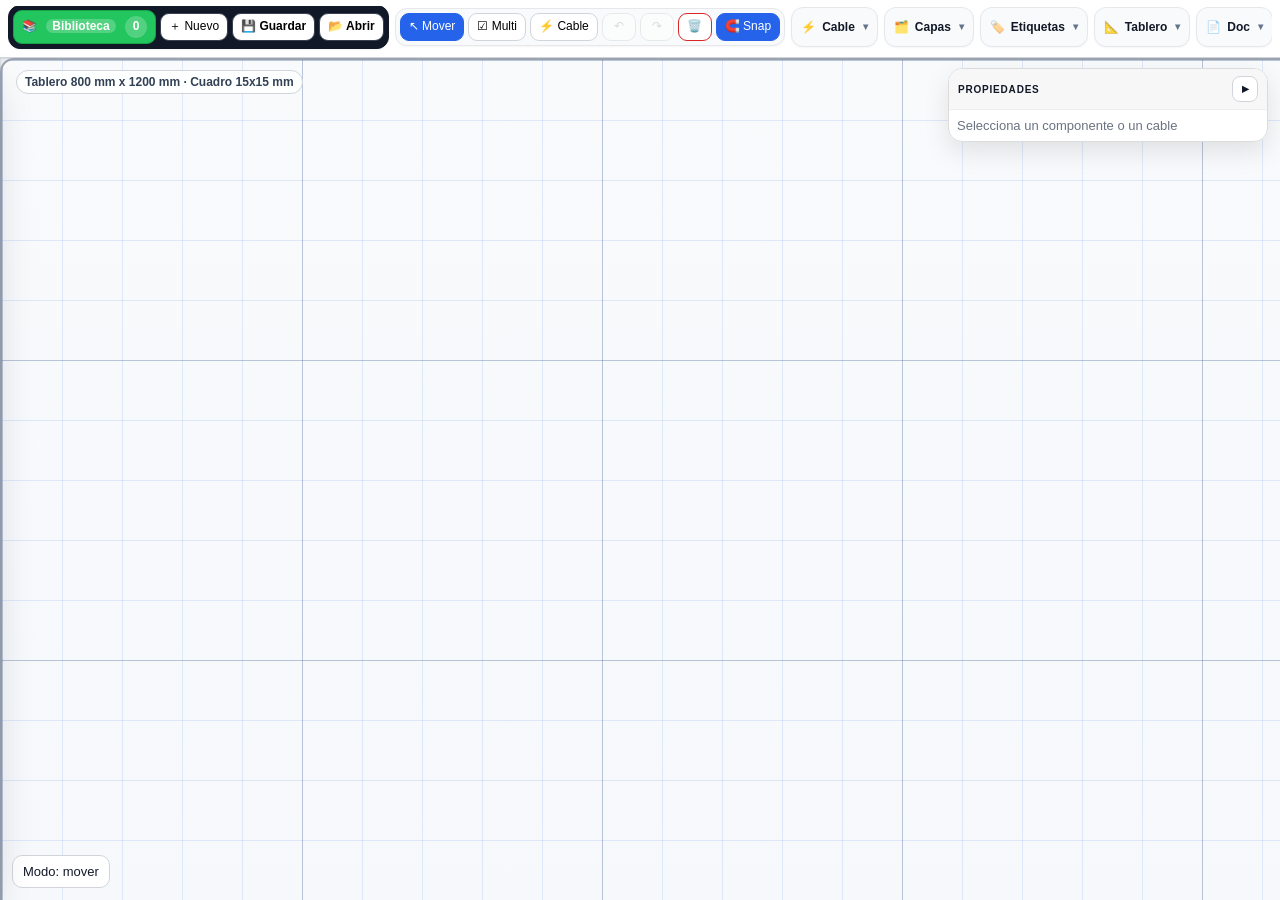
==== index.html @ 5079bce2 "Add files via upload" ====
<!DOCTYPE html>
<html lang="es">
<head>
<meta charset="UTF-8">
<meta name="viewport" content="width=device-width, initial-scale=1.0, viewport-fit=cover">
<title>Pasir Editor</title>
<link rel="manifest" href="manifest.json">
<meta name="theme-color" content="#2563eb">
<meta name="mobile-web-app-capable" content="yes">
<meta name="apple-mobile-web-app-capable" content="yes">
<meta name="apple-mobile-web-app-status-bar-style" content="black-translucent">
<meta name="application-name" content="Pasir Editor">
<meta name="apple-mobile-web-app-title" content="Pasir Editor">
<link rel="stylesheet" href="style.css">
</head>
<body>
<div class="app">
  <header class="topbar compact-topbar">
    <div class="topbar-scroll compact-ribbon">
      <div class="topbar-group main-group compact-group">
        <button id="libraryBtn" type="button" title="Biblioteca EVC">📚 <span class="btn-text">Biblioteca</span> <span id="libraryCount">0</span></button>
        <button id="newProjectBtn" type="button" title="Nuevo proyecto">＋ <span class="btn-text">Nuevo</span></button>
        <button id="saveProjectBtn" title="Guardar proyecto .pasir">💾 <span class="btn-text">Guardar</span></button>
        <button id="openProjectBtn" title="Abrir proyecto">📂 <span class="btn-text">Abrir</span></button>
        <input id="projectInput" type="file" accept=".pasir,.evd,.json" hidden>
      </div>

      <div class="topbar-group compact-group quick-tools">
        <button id="selectMode" class="active" title="Mover / seleccionar / pan en área vacía">↖ <span class="btn-text">Mover</span></button>
        <button id="multiSelectBtn" type="button" title="Selección múltiple: toca varios elementos o cables">☑ <span class="btn-text">Multi</span></button>
        <button id="wireMode" title="Conectar cable">⚡ <span class="btn-text">Cable</span></button>
        <button id="undoBtn" type="button" title="Atrás / deshacer">↶</button>
        <button id="redoBtn" type="button" title="Adelante / rehacer">↷</button>
        <button id="deleteBtn" title="Eliminar selección">🗑️</button>
        <button id="snapToggleBtn" type="button" class="active" title="Activar/desactivar Snap">🧲 <span class="btn-text">Snap</span></button>
      </div>

      <details class="topbar-menu">
        <summary title="Herramientas de cable">⚡ <span>Cable</span></summary>
        <div class="menu-panel wire-tools">
          <label>Calibre
            <select id="wireGaugeSelect">
              <option value="0.5mm2">0.5 mm2</option>
              <option value="1mm2" selected>1 mm2</option>
              <option value="1.5mm2">1.5 mm2</option>
              <option value="2.5mm2">2.5 mm2</option>
              <option value="4mm2">4 mm2</option>
              <option value="awg18">#18 AWG</option>
              <option value="awg16">#16 AWG</option>
              <option value="awg14">#14 AWG</option>
              <option value="awg12">#12 AWG</option>
            </select>
          </label>
          <label class="legacy-thickness"><input type="radio" name="wireThickness" value="thin" checked> Delgado</label>
          <label class="legacy-thickness"><input type="radio" name="wireThickness" value="thick"> Grueso</label>
          <label>Color cable
            <select id="wireColorSelect">
              <option value="#ffffff">Blanco</option>
              <option value="#2563eb" selected>Azul</option>
              <option value="#111827">Negro</option>
              <option value="#ef4444">Rojo</option>
              <option value="#8b5a2b">Marrón</option>
              <option value="#38bdf8">Celeste</option>
              <option value="#6b7280">Plomo</option>
              <option value="green-yellow">Verde/Amarillo tierra</option>
              <option value="custom">Personalizado</option>
            </select>
          </label>
          <label class="custom-color">Color libre <input id="wireColorPicker" type="color" value="#2563eb"></label>
          <label>Terminal
            <select id="wireTerminalSelect">
              <option value="dot">Punto / borne</option>
              <option value="ring">Ojal</option>
              <option value="ferrule" selected>Puntera / férula visible</option>
              <option value="fork">Horquilla</option>
              <option value="none">Sin terminal</option>
            </select>
          </label>
          <label>Color terminal
            <select id="terminalColorSelect">
              <option value="#8b5a2b">Marrón</option>
              <option value="#6b7280">Plomo</option>
              <option value="#111827">Negro</option>
              <option value="#2563eb" selected>Azul</option>
              <option value="#ef4444">Rojo</option>
              <option value="#facc15">Amarillo</option>
              <option value="#f97316">Naranja</option>
            </select>
          </label>
          <div class="menu-row">
            <button id="wireFreeBtn" type="button" class="active">Libre</button>
            <button id="wireOrthoBtn" type="button">90°</button>
          </div>
          <div class="menu-row">
            <button id="applyWireStyleBtn">Aplicar</button>
            <button id="addNodeBtn" type="button">+ Nodo</button>
            <button id="delNodeBtn" type="button">- Nodo</button>
            <button id="clearWires">Borrar todos</button>
          </div>
        </div>
      </details>

      <details class="topbar-menu">
        <summary title="Capas y orden visual">🗂️ <span>Capas</span></summary>
        <div class="menu-panel layer-tools">
          <button id="layerFrontTopBtn" type="button">Traer al frente</button>
          <button id="layerBackTopBtn" type="button">Enviar al fondo</button>
          <button id="layerUpTopBtn" type="button">Subir capa</button>
          <button id="layerDownTopBtn" type="button">Bajar capa</button>
        </div>
      </details>

      <details class="topbar-menu">
        <summary title="Etiquetas y rotulado">🏷️ <span>Etiquetas</span></summary>
        <div class="menu-panel label-tools">
          <button id="autoLabelWiresBtn" type="button">Numerar cables</button>
          <button id="autoEndpointLabelsBtn" type="button">Rotular extremos</button>
          <button id="autoDeviceRefsBtn" type="button">Numerar dispositivos</button>
          <button id="toggleWireLabelsBtn" type="button" class="active">Etiquetas ON/OFF</button>
        </div>
      </details>

      <details class="topbar-menu">
        <summary title="Tablero y escala técnica">📐 <span>Tablero</span></summary>
        <div class="menu-panel board-tools scale-tools wide-panel">
          <label>1 mm = <input id="pxPerMmInput" type="number" min="0.2" max="20" step="0.1" value="4"> px</label>
          <button id="applyScaleBtn" type="button">Aplicar escala</button>
          <button id="unitToggleBtn" type="button" class="active">Medidas: mm</button>
          <label>Ancho <input id="boardWidthMmInput" type="number" min="100" max="3000" step="10" value="800"> mm</label>
          <label>Alto <input id="boardHeightMmInput" type="number" min="100" max="3000" step="10" value="1200"> mm</label>
          <button id="applyBoardBtn" type="button">Aplicar tablero</button>
          <button id="fitBoardBtn" type="button">Ajustar a pantalla</button>
        </div>
      </details>

      <details class="topbar-menu">
        <summary title="Documentación y exportación">📄 <span>Doc</span></summary>
        <div class="menu-panel export-tools">
          <button id="exportPdfBtn" type="button">Exportar PDF</button>
          <button id="exportSvgBtn" type="button">Exportar SVG</button>
          <button id="exportBomBtn" type="button">BOM CSV</button>
        </div>
      </details>

      <div class="topbar-group compact-group view-tools">
        <button id="zoomOutBtn" type="button" title="Alejar">−</button>
        <button id="zoomResetBtn" type="button" title="Zoom 100%">100%</button>
        <button id="zoomInBtn" type="button" title="Acercar">+</button>
      </div>

      <details class="topbar-menu">
        <summary title="Simulación">▶️ <span>Sim</span></summary>
        <div class="menu-panel">
          <button id="simulateBtn" type="button">Simular</button>
          <button id="clearSimBtn" type="button">Limpiar simulación</button>
        </div>
      </details>
    </div>
  </header>

  <aside class="sidebar library-drawer" id="libraryDrawer">
    <div class="drawer-header">
      <div>
        <h1>Biblioteca EVC</h1>
        <p class="hint">Carga archivos o carpetas .evc. Toca un componente y luego toca el tablero para insertarlo.</p>
      </div>
      <button id="closeLibraryBtn" type="button" class="icon-btn">×</button>
    </div>
    <div class="library-load-actions">
      <label class="file-load-button">Cargar EVC / ZIP<input id="evcInput" type="file" accept=".evc,.zip" multiple hidden></label>
      <label class="file-load-button">Cargar carpeta<input id="evcFolderInput" type="file" accept=".evc" multiple webkitdirectory directory hidden></label>
    </div>
    <div class="hint small">Los componentes quedan guardados. Si cargas una carpeta, se ordenan según sus subcarpetas.</div>
    <div id="libraryList" class="library-list"></div>
  </aside>
  <div id="drawerBackdrop" class="drawer-backdrop"></div>

  <main class="workspace" id="workspace">
    <div id="viewport">
      <div id="boardBackground"></div>
      <div id="canvas"></div>
      <svg id="wires"></svg>
    </div>

    <aside class="inspector" id="inspector">
      <div class="inspector-header"><span class="inspector-header-title">PROPIEDADES</span><button id="inspectorToggle" class="inspector-toggle" type="button" title="Contraer / expandir panel">▸</button></div>
      <div id="inspectorContent" class="inspector-content">
        <p class="muted">Selecciona un componente o un cable</p>
      </div>
    </aside>

    <div class="status" id="status">Modo: mover</div>
  </main>
</div>
  <div id="saveProjectModal" class="modal-backdrop" hidden>
    <div class="modal-card" role="dialog" aria-modal="true" aria-labelledby="saveProjectTitle">
      <h2 id="saveProjectTitle">Guardar proyecto Pasir</h2>
      <p>Escribe el nombre del proyecto. Se guardará con extensión <strong>.pasir</strong>.</p>
      <label>Nombre del archivo
        <input id="projectNameInput" type="text" value="proyecto" autocomplete="off">
      </label>
      <div class="modal-actions">
        <button id="cancelSaveProjectBtn" type="button" class="secondary">Cancelar</button>
        <button id="confirmSaveProjectBtn" type="button">Guardar .pasir</button>
      </div>
    </div>
  </div>

<script src="jszip.min.js"></script>
<script src="app.js"></script>
</body>
</html>
---- style.css ----
* { box-sizing: border-box; }
body{
  margin:0;
  font-family:Arial, sans-serif;
  background:#eef1f4;
  overflow:hidden;
  color:#111827;
}
.app{
  display:grid;
  grid-template-columns:360px 1fr;
  height:100vh;
}
.sidebar{
  background:white;
  padding:14px;
  border-right:1px solid #d1d5db;
  overflow:auto;
}
.sidebar h1{ margin:0 0 10px; font-size:20px; }
.hint{ font-size:13px; color:#4b5563; line-height:1.5; margin:0 0 12px; }
.hint.small{ margin-top:8px; font-size:12px; }
#evcInput{ width:100%; margin-bottom:12px; }
.panel{
  border:1px solid #d1d5db;
  border-radius:12px;
  padding:10px;
  background:#fafafa;
  margin-bottom:12px;
}
.panel-title{ font-size:13px; font-weight:700; margin-bottom:8px; }
.toolbar{ display:flex; flex-wrap:wrap; gap:8px; }
.toolbar button, .color-row button{
  border:1px solid #d1d5db;
  background:white;
  border-radius:10px;
  padding:8px 12px;
  cursor:pointer;
}
.toolbar button.active{
  background:#111827;
  color:white;
  border-color:#111827;
}
.thickness-group{
  display:flex;
  gap:16px;
  font-size:14px;
  margin-bottom:10px;
}
.color-row{
  display:flex;
  align-items:center;
  gap:10px;
  flex-wrap:wrap;
}
.color-row input[type="color"]{
  vertical-align:middle;
  margin-left:8px;
  width:48px;
  height:32px;
  border:none;
  background:none;
  cursor:pointer;
}
.library-list{ display:grid; gap:10px; }
.library-item{
  border:1px solid #d1d5db;
  border-radius:12px;
  padding:10px;
  background:#fafafa;
}
.library-item img{
  width:100%;
  height:100px;
  object-fit:contain;
  display:block;
  background:white;
  border:1px solid #e5e7eb;
  border-radius:8px;
}
.library-item strong{ display:block; margin-top:8px; font-size:14px; }
.library-item small{ display:block; margin-top:3px; color:#6b7280; }
.library-item button{
  width:100%;
  margin-top:8px;
  border:1px solid #111827;
  background:#111827;
  color:white;
  border-radius:10px;
  padding:8px 12px;
  cursor:pointer;
}
.workspace{
  position:relative;
  overflow:hidden;
  background:
    linear-gradient(rgba(0,0,0,0.06) 1px, transparent 1px),
    linear-gradient(90deg, rgba(0,0,0,0.06) 1px, transparent 1px);
  background-size:24px 24px;
}
#viewport{
  position:absolute;
  inset:0;
  transform-origin:0 0;
  will-change:transform;
  contain:layout style paint;
  backface-visibility:hidden;
}
#canvas{ position:absolute; inset:0; }
#wires{ position:absolute; inset:0; overflow:visible; pointer-events:none; }
.component{ position:absolute; cursor:move; user-select:none; transform-origin:center center; will-change:left, top, width, height, transform; }
.component img{
  width:100%;
  height:100%;
  object-fit:contain;
  pointer-events:none;
  display:block;
}
.component.selected::after{
  content:'';
  position:absolute;
  inset:-4px;
  border:2px dashed #2563eb;
  border-radius:10px;
  pointer-events:none;
}
.port{ transform:translate(-50%, -50%);
  position:absolute;
  width:12px;
  height:12px;
  background:#22c55e;
  border-radius:50%;
  border:2px solid white;
  box-shadow:0 0 0 1px #15803d;
  cursor:pointer;
  opacity:0;
  pointer-events:none;
  transition:opacity 0.15s ease;
}
.port.pending{ background:#f59e0b; box-shadow:0 0 0 1px #b45309; opacity:1; }
.workspace.connect-mode .port,
.component.selected .port{ transform:translate(-50%, -50%);
  opacity:1;
  pointer-events:auto;
}
.label{ transform:translate(-50%, -50%);
  position:absolute;
  font-size:10px;
  background:rgba(255,255,255,0.96);
  padding:1px 3px;
  border-radius:4px;
  border:1px solid #d1d5db;
  opacity:0;
  pointer-events:none;
  transition:opacity 0.15s ease;
  white-space:nowrap;
}
.workspace.connect-mode .label,
.component.selected .label{ transform:translate(-50%, -50%); opacity:1; }
.status{
  position:absolute;
  left:12px;
  bottom:12px;
  background:rgba(255,255,255,0.96);
  border:1px solid #d1d5db;
  border-radius:10px;
  padding:8px 10px;
  font-size:13px;
  z-index:10;
}
.preview-segment{ stroke-dasharray:8 6; opacity:0.8; pointer-events:none; }
.wire-path.selected-wire{ filter: drop-shadow(0 0 3px rgba(37,99,235,.45));  filter: drop-shadow(0 0 3px rgba(17,24,39,0.45)); }
.wire-node{
  fill:white;
  stroke:#111827;
  stroke-width:1.5;
  cursor:move;
}
.wire-node.hidden{ display:none; }
.wire-terminal{ filter: drop-shadow(0 1px 2px rgba(15,23,42,0.18)); }
.wire-terminal-ring circle, .wire-terminal-dot circle, .wire-terminal-ferrule rect{ vector-effect: non-scaling-stroke; }


.workspace{
  cursor: default;
}
.workspace.panning{
  cursor: grabbing;
}
.wire-path{
  cursor: pointer;
}


.toolbar button:hover, .color-row button:hover, .library-item button:hover{
  transform: translateY(-1px);
  box-shadow: 0 8px 18px rgba(17,24,39,0.08);
}
.toolbar button, .color-row button, .library-item button{
  transition: transform 0.15s ease, box-shadow 0.15s ease, background 0.15s ease, color 0.15s ease;
}
.toolbar button.danger{
  border-color:#dc2626;
  color:#b91c1c;
}
.toolbar button.danger.active, .toolbar button.danger:hover{
  background:#dc2626;
  color:white;
}
.status.is-warning{
  border-color:#f59e0b;
}
.status.is-success{
  border-color:#16a34a;
}


.inspector{
  position:absolute;
  top:10px;
  right:10px;
  width:260px;
  max-height:calc(100vh - 74px);
  overflow:hidden;
  background:rgba(255,255,255,0.98);
  border:1px solid #dcdcdc;
  border-radius:14px;
  box-shadow:0 10px 26px rgba(0,0,0,0.10);
  display:flex;
  flex-direction:column;
  z-index:20;
  backdrop-filter: blur(4px);
}
.inspector.collapsed{
  width:46px;
  min-height:46px;
}
.inspector.collapsed .inspector-content{ display:none; }
.inspector.collapsed .inspector-header-title{ display:none; }
.inspector-header{
  font-weight:800;
  font-size:11px;
  letter-spacing:.08em;
  padding:8px 10px;
  border-bottom:1px solid #eee;
  background:#f7f7f7;
  color:#111827;
  display:flex;
  align-items:center;
  justify-content:space-between;
  gap:8px;
  flex:0 0 auto;
}
.inspector-toggle{
  width:26px;
  height:26px;
  border:1px solid #d1d5db;
  border-radius:8px;
  background:#fff;
  color:#111827;
  cursor:pointer;
  font-weight:800;
  line-height:1;
}
.inspector-content{
  padding:8px;
  display:flex;
  flex-direction:column;
  gap:8px;
  overflow-y:auto;
  min-height:0;
}
.inspector-group{
  display:flex;
  flex-direction:column;
  gap:6px;
}
.inspector-row{
  display:grid;
  grid-template-columns:1fr 1fr;
  gap:8px;
}
.inspector-content label{
  font-size:12px;
  color:#374151;
  font-weight:600;
}
.inspector-content input,
.inspector-content select{
  width:100%;
  padding:8px 10px;
  font-size:12px;
  border-radius:8px;
  border:1px solid #d1d5db;
  background:white;
}
.inspector-content input[type="checkbox"]{
  width:auto;
  padding:0;
}
.inspector-check{
  display:flex;
  align-items:center;
  gap:8px;
  font-size:12px;
  color:#374151;
}
.inspector-content button{
  padding:9px 12px;
  border-radius:9px;
  border:1px solid #1d4ed8;
  background:#2563eb;
  color:white;
  cursor:pointer;
  font-weight:700;
}
.inspector-meta{
  padding:8px 10px;
  background:#f9fafb;
  border:1px solid #e5e7eb;
  border-radius:8px;
  font-size:12px;
  color:#4b5563;
}
.muted{
  margin:0;
  color:#6b7280;
  font-size:13px;
}
.component.locked{ cursor:default; }
.component-name-tag,
.component-ref-tag{
  position:absolute;
  left:50%;
  transform:translateX(-50%);
  background:#ffffff;
  border:1px solid #111111;
  border-radius:2px;
  padding:2px 6px;
  font-size:11px;
  font-weight:800;
  line-height:1.15;
  white-space:nowrap;
  pointer-events:auto;
  cursor:move;
  user-select:none;
  color:#000000;
}
.component-name-tag{ top:-24px; }
.component-ref-tag{ bottom:-24px; font-weight:800; }
.component.hide-name .component-name-tag,
.component.hide-name .component-ref-tag{ display:none; }


.wire-node.selected{
  stroke:#fff;
  stroke-width:2px;
  filter: drop-shadow(0 0 6px rgba(59,130,246,.55));
}


#addNodeBtn, #delNodeBtn{
  margin-top:8px;
}

.wire-node.selected{
  stroke:#ffffff;
  stroke-width:2px;
  filter: drop-shadow(0 0 6px rgba(37,99,235,.65));
}
.inspector-scale-row{
  display:grid;
  grid-template-columns:1fr auto 1fr;
  gap:8px;
  align-items:center;
}
.inspector-scale-row span{
  font-size:12px;
  font-weight:700;
  color:#374151;
  text-align:center;
}
.resize-handle{
  position:absolute;
  right:-6px;
  bottom:-6px;
  width:12px;
  height:12px;
  border-radius:50%;
  border:2px solid #2563eb;
  background:#fff;
  cursor:nwse-resize;
  display:none;
  z-index:6;
}
.component.selected .resize-handle{
  display:none;
}

/* Barra superior desplazable y biblioteca lateral */
.app{
  display:grid;
  grid-template-columns:1fr;
  grid-template-rows:72px 1fr;
  height:100vh;
}
.topbar{
  grid-row:1;
  background:#ffffff;
  border-bottom:1px solid #d1d5db;
  padding:10px 12px;
  overflow:hidden;
  z-index:50;
}
.topbar-scroll{
  height:100%;
  display:flex;
  align-items:center;
  gap:10px;
  overflow-x:auto;
  overflow-y:hidden;
  white-space:nowrap;
  padding-bottom:4px;
  scrollbar-width:thin;
}
.topbar-group{
  display:flex;
  align-items:center;
  gap:8px;
  flex:0 0 auto;
  padding:8px;
  border:1px solid #e5e7eb;
  border-radius:14px;
  background:#f9fafb;
}
.topbar-group.main-group{
  background:#111827;
  border-color:#111827;
}
.topbar-label{
  font-size:12px;
  font-weight:800;
  color:#4b5563;
  text-transform:uppercase;
  letter-spacing:.04em;
}
.topbar-group.main-group button{
  border-color:#374151;
}
.topbar button,
.topbar label,
.topbar select{
  flex:0 0 auto;
  font-size:13px;
}
.topbar button,
.topbar select{
  border:1px solid #d1d5db;
  background:white;
  border-radius:10px;
  padding:8px 12px;
  cursor:pointer;
  transition: transform 0.15s ease, box-shadow 0.15s ease, background 0.15s ease, color 0.15s ease;
}
.topbar button:hover{
  transform:translateY(-1px);
  box-shadow:0 8px 18px rgba(17,24,39,0.08);
}
.topbar button.active{
  background:#2563eb;
  color:white;
  border-color:#2563eb;
}
.topbar button.danger{
  border-color:#dc2626;
  color:#b91c1c;
}
.topbar button.danger.active,
.topbar button.danger:hover{
  background:#dc2626;
  color:white;
}
#libraryBtn{
  background:#22c55e;
  color:white;
  border-color:#16a34a;
  font-weight:800;
}
#libraryBtn span{
  display:inline-flex;
  align-items:center;
  justify-content:center;
  min-width:22px;
  height:22px;
  margin-left:6px;
  padding:0 6px;
  border-radius:999px;
  background:rgba(255,255,255,.22);
}
.wire-tools input[type="color"]{
  width:38px;
  height:28px;
  border:none;
  background:none;
  vertical-align:middle;
  cursor:pointer;
}
.workspace{
  grid-row:2;
  min-height:0;
}
.sidebar.library-drawer{
  position:fixed;
  top:84px;
  left:12px;
  bottom:12px;
  width:min(380px, calc(100vw - 24px));
  z-index:70;
  border:1px solid #d1d5db;
  border-radius:16px;
  box-shadow:0 20px 45px rgba(17,24,39,.22);
  transform:translateX(calc(-100% - 24px));
  transition:transform .22s ease;
  padding:14px;
}
.sidebar.library-drawer.open{
  transform:translateX(0);
}
.drawer-header{
  display:flex;
  align-items:flex-start;
  justify-content:space-between;
  gap:12px;
}
.icon-btn{
  width:34px;
  height:34px;
  border-radius:10px;
  border:1px solid #d1d5db;
  background:#fff;
  font-size:22px;
  line-height:1;
  cursor:pointer;
}
.drawer-backdrop{
  position:fixed;
  inset:72px 0 0 0;
  background:rgba(17,24,39,.12);
  opacity:0;
  pointer-events:none;
  z-index:60;
  transition:opacity .22s ease;
}
.drawer-backdrop.open{
  opacity:1;
  pointer-events:auto;
}
.library-list:empty::before{
  content:'Aún no hay archivos EVC cargados. Usa el selector de arriba para cargar tus componentes.';
  display:block;
  padding:14px;
  border:1px dashed #cbd5e1;
  border-radius:12px;
  color:#64748b;
  font-size:13px;
  line-height:1.5;
}
.library-item{
  cursor:grab;
}
.library-item:active{
  cursor:grabbing;
}
@media (max-width: 760px){
  .app{ grid-template-rows:78px 1fr; }
  .topbar{ padding:8px; }
  .topbar-group{ padding:7px; }
  .topbar button{ padding:7px 10px; }
  .inspector{ width:min(280px, calc(100vw - 20px)); }
}

.legacy-thickness{ opacity:.75; }
.topbar select{
  padding:7px 10px;
  border-radius:10px;
  background:white;
}

.alignment-guide{
  position:absolute;
  pointer-events:none;
  z-index:9999;
  background:rgba(14,165,233,.85);
  display:none;
}
.alignment-guide.vertical{ width:1px; top:-5000px; height:10000px; }
.alignment-guide.horizontal{ height:1px; left:-5000px; width:10000px; }

.scale-tools input[type="number"] {
  width: 72px;
  padding: 6px 8px;
  border: 1px solid rgba(255,255,255,.25);
  border-radius: 8px;
  background: rgba(255,255,255,.08);
  color: inherit;
}
.scale-tools label {
  display: inline-flex;
  align-items: center;
  gap: 6px;
  white-space: nowrap;
}

/* v12 - area de trabajo tecnica configurable */
.board-tools input{
  width:76px;
}
#viewport{
  width:1600px;
  height:2400px;
}
#boardBackground{
  position:absolute;
  left:0;
  top:0;
  width:100%;
  height:100%;
  box-sizing:border-box;
  border:2px solid #9ca3af;
  border-radius:14px;
  background:
    linear-gradient(rgba(37,99,235,0.12) 1px, transparent 1px),
    linear-gradient(90deg, rgba(37,99,235,0.12) 1px, transparent 1px),
    linear-gradient(rgba(15,23,42,0.18) 1px, transparent 1px),
    linear-gradient(90deg, rgba(15,23,42,0.18) 1px, transparent 1px),
    linear-gradient(#f8fafc, #eef2f7);
  background-size:60px 60px, 60px 60px, 300px 300px, 300px 300px, 100% 100%;
  box-shadow:0 14px 40px rgba(15,23,42,.18);
  pointer-events:none;
}
#boardBackground::before{
  content:attr(data-size);
  position:absolute;
  top:10px;
  left:14px;
  padding:4px 8px;
  border-radius:999px;
  background:rgba(255,255,255,.92);
  border:1px solid #d1d5db;
  color:#334155;
  font-size:12px;
  font-weight:700;
}
#canvas,
#wires{
  width:100%;
  height:100%;
}

.wire-label-main rect, .wire-label-endpoint rect{
  vector-effect: non-scaling-stroke;
}
.wire-label-main text, .wire-label-endpoint text{
  user-select:none;
  paint-order:stroke;
}
.check-row{
  display:flex;
  align-items:center;
  gap:8px;
  font-size:12px;
  color:#334155;
  margin:6px 0 10px;
}
.label-tools button.active{
  background:#111827;
  color:#fff;
}

.component-name-tag.label-locked,
.component-ref-tag.label-locked{
  cursor:not-allowed;
  border-style:dashed;
}
.component-name-tag:hover,
.component-ref-tag:hover{
  border-color:#2563eb;
  box-shadow:0 2px 8px rgba(37,99,235,.18);
}

/* Modo de visualización de texto de dispositivo */
.component.show-text-name .component-ref-tag{ display:none; }
.component.show-text-ref .component-name-tag{ display:none; }
.component.show-text-both .component-name-tag,
.component.show-text-both .component-ref-tag{ display:block; }
.component.hide-name .component-name-tag,
.component.hide-name .component-ref-tag{ display:none !important; }

/* v23 - Fase 1 UI: barra superior compacta por grupos */
.app{
  grid-template-rows:58px 1fr;
}
.topbar.compact-topbar{
  padding:7px 10px;
  overflow:visible;
  position:relative;
  z-index:100;
}
.compact-ribbon{
  gap:8px;
  overflow-x:auto;
  overflow-y:visible;
  padding:0 0 6px;
  scrollbar-width:thin;
}
.compact-group,
.topbar-menu{
  min-height:42px;
  display:flex;
  align-items:center;
  flex:0 0 auto;
  border:1px solid #e5e7eb;
  border-radius:12px;
  background:#f9fafb;
  box-shadow:0 1px 2px rgba(15,23,42,.04);
}
.compact-group{
  padding:5px;
  gap:5px;
}
.topbar-group.main-group{
  background:#111827;
  border-color:#111827;
}
.topbar.compact-topbar button,
.topbar.compact-topbar select{
  min-height:30px;
  padding:6px 9px;
  border-radius:9px;
  font-size:12px;
  line-height:1.1;
}
.topbar.compact-topbar label{
  font-size:12px;
}
.quick-tools button,
.view-tools button{
  min-width:34px;
}
.view-tools #zoomResetBtn{
  min-width:52px;
}
.topbar-menu{
  position:relative;
  padding:0;
}
.topbar-menu > summary{
  list-style:none;
  cursor:pointer;
  user-select:none;
  height:42px;
  display:flex;
  align-items:center;
  gap:6px;
  padding:0 12px;
  font-size:13px;
  font-weight:800;
  color:#111827;
  border-radius:12px;
  white-space:nowrap;
}
.topbar-menu > summary::-webkit-details-marker{
  display:none;
}
.topbar-menu > summary::after{
  content:'▾';
  font-size:10px;
  color:#64748b;
  margin-left:2px;
}
.topbar-menu[open] > summary{
  background:#eaf2ff;
  color:#1d4ed8;
}
.menu-panel{
  position:absolute;
  top:48px;
  left:0;
  min-width:240px;
  max-width:min(520px, calc(100vw - 24px));
  max-height:calc(100vh - 86px);
  overflow:auto;
  z-index:200;
  display:grid;
  grid-template-columns:1fr;
  gap:8px;
  padding:10px;
  background:#ffffff;
  border:1px solid #cbd5e1;
  border-radius:14px;
  box-shadow:0 18px 45px rgba(15,23,42,.22);
}
.menu-panel.wide-panel,
.menu-panel.wire-tools{
  grid-template-columns:repeat(2, minmax(150px, 1fr));
  min-width:430px;
}
.menu-panel label{
  display:flex;
  flex-direction:column;
  gap:4px;
  color:#374151;
  font-weight:700;
}
.menu-panel select,
.menu-panel input[type="number"]{
  width:100%;
}
.menu-panel input[type="color"]{
  width:54px;
  height:30px;
}
.menu-panel button{
  width:100%;
  justify-content:center;
}
.menu-row{
  display:grid;
  grid-template-columns:repeat(2, minmax(90px,1fr));
  gap:8px;
  grid-column:1 / -1;
}
.menu-row:has(#applyWireStyleBtn){
  grid-template-columns:repeat(4, minmax(80px,1fr));
}
#libraryBtn,
#saveProjectBtn,
#openProjectBtn{
  font-weight:800;
}
#libraryBtn .btn-text,
.main-group .btn-text{
  display:inline;
}
.drawer-backdrop{
  inset:58px 0 0 0;
}
.sidebar.library-drawer{
  top:70px;
}
.topbar-label{
  display:none;
}
@media (max-width: 920px){
  .btn-text{ display:none; }
  .menu-panel.wire-tools,
  .menu-panel.wide-panel{
    min-width:min(360px, calc(100vw - 24px));
    grid-template-columns:1fr;
  }
  .menu-row,
  .menu-row:has(#applyWireStyleBtn){
    grid-template-columns:repeat(2, minmax(90px,1fr));
  }
}
@media (max-width: 760px){
  .app{ grid-template-rows:62px 1fr; }
  .topbar.compact-topbar{ padding:6px; }
  .topbar-menu > summary{ padding:0 10px; }
}

/* v24 - menu flotante real para barra compacta */
.topbar.compact-topbar,
.compact-ribbon{
  overflow-y:visible;
}
.topbar-menu[open] .menu-panel{
  display:grid;
}
.menu-panel{
  position:fixed;
  z-index:9999;
}


/* Inspector profesional compacto */
.inspector-section{
  border:1px solid #e5e7eb;
  border-radius:10px;
  background:#fff;
  overflow:hidden;
}
.inspector-section > summary{
  list-style:none;
  cursor:pointer;
  padding:8px 10px;
  font-size:12px;
  font-weight:800;
  color:#111827;
  background:#f9fafb;
  display:flex;
  align-items:center;
  justify-content:space-between;
  user-select:none;
}
.inspector-section > summary::-webkit-details-marker{ display:none; }
.inspector-section > summary::after{
  content:'▾';
  font-size:11px;
  color:#6b7280;
}
.inspector-section:not([open]) > summary::after{ content:'▸'; }
.inspector-section-body{
  padding:8px;
  display:flex;
  flex-direction:column;
  gap:8px;
}
.inspector-footer{
  position:sticky;
  bottom:-8px;
  margin:0 -8px -8px;
  padding:8px;
  background:linear-gradient(to top, #ffffff 80%, rgba(255,255,255,0.88));
  border-top:1px solid #e5e7eb;
  display:flex;
  flex-direction:column;
  gap:6px;
  z-index:2;
}
.inspector-secondary-button{
  background:#ffffff !important;
  color:#111827 !important;
  border-color:#d1d5db !important;
}
.inspector-row button,
.inspector-footer button{
  min-height:32px;
}
.inspector .hint{ font-size:11px; }
.inspector-content input,
.inspector-content select{ padding:6px 8px; }
.inspector-content button{ padding:7px 9px; }
.inspector-group{ gap:4px; }
.inspector-row{ gap:6px; }

/* v26 - Ajuste responsive: barra y panel siempre visibles */
.app{
  grid-template-rows:auto 1fr !important;
  min-width:0;
}
.topbar.compact-topbar{
  min-height:56px;
  max-height:112px;
  overflow-y:auto !important;
  overflow-x:hidden !important;
  padding:6px 8px !important;
}
.compact-ribbon{
  height:auto !important;
  min-height:42px;
  display:flex;
  flex-wrap:wrap;
  align-content:flex-start;
  align-items:center;
  gap:6px;
  overflow-x:hidden !important;
  overflow-y:visible !important;
  padding:0 2px 4px !important;
  white-space:normal !important;
}
.compact-group,
.topbar-menu{
  min-height:38px;
}
.compact-group{
  padding:4px;
  gap:4px;
}
.topbar-menu > summary{
  height:38px;
  padding:0 9px;
  font-size:12px;
}
.topbar.compact-topbar button,
.topbar.compact-topbar select{
  min-height:28px;
  padding:5px 8px;
  font-size:12px;
}
.view-tools #zoomResetBtn{ min-width:46px; }
.workspace{
  min-width:0 !important;
  min-height:0 !important;
  overflow:hidden !important;
}
.inspector{
  right:12px !important;
  left:auto !important;
  top:10px !important;
  width:min(240px, calc(100vw - 30px)) !important;
  max-width:calc(100vw - 30px) !important;
  max-height:calc(100% - 22px) !important;
  z-index:90 !important;
}
.inspector.collapsed{
  width:42px !important;
  min-height:42px;
}
.inspector-header{
  padding:7px 9px;
  font-size:10px;
}
.inspector-content{
  padding:7px;
  gap:7px;
}
.inspector-row{
  grid-template-columns:1fr 1fr;
  gap:5px;
}
.inspector-footer{
  bottom:-7px;
  margin:0 -7px -7px;
  padding:7px;
}
.drawer-backdrop{
  inset:56px 0 0 0;
}
.sidebar.library-drawer{
  top:64px;
}
@media (max-width: 1100px){
  .btn-text{ display:none !important; }
  .topbar-menu > summary span{ display:none; }
  #libraryBtn span#libraryCount{ display:inline-flex !important; }
  .main-group button{ min-width:34px; }
}
@media (max-width: 760px){
  .topbar.compact-topbar{ max-height:124px; }
  .inspector{ width:min(220px, calc(100vw - 24px)) !important; right:8px !important; }
  .topbar-menu > summary{ padding:0 8px; }
  .topbar.compact-topbar button{ padding:5px 7px; }
}

/* v27 - Corrección del inspector: contenido sin solaparse y scroll usable */
.inspector{
  width:min(320px, calc(100vw - 28px)) !important;
  max-width:calc(100vw - 28px) !important;
  max-height:calc(100% - 20px) !important;
}
.inspector-content{
  overflow-y:auto !important;
  overflow-x:hidden !important;
  padding:8px !important;
  gap:8px !important;
  scrollbar-gutter:stable;
}
.inspector-section{
  flex:0 0 auto;
}
.inspector-section-body{
  padding:9px !important;
  gap:9px !important;
}
.inspector-row{
  grid-template-columns:minmax(0,1fr) minmax(0,1fr) !important;
  gap:8px !important;
  align-items:end;
}
.inspector-group{
  min-width:0;
  gap:5px !important;
}
.inspector-content label,
.inspector-section > summary{
  line-height:1.25;
}
.inspector-content input,
.inspector-content select,
.inspector-content button{
  box-sizing:border-box;
  max-width:100%;
}
.inspector-content input,
.inspector-content select{
  min-height:34px;
  padding:7px 9px !important;
}
.inspector-content button{
  min-height:34px;
  padding:8px 9px !important;
  white-space:normal;
  line-height:1.15;
}
.inspector-meta{
  flex:0 0 auto;
  line-height:1.25;
  overflow-wrap:anywhere;
}
.inspector-footer{
  position:sticky !important;
  bottom:0 !important;
  margin:8px 0 0 0 !important;
  padding:8px 0 0 0 !important;
  background:linear-gradient(to top, #fff 88%, rgba(255,255,255,0.90)) !important;
  border-top:1px solid #e5e7eb !important;
  z-index:5 !important;
  flex:0 0 auto;
}
.inspector-footer button{
  width:100%;
  min-height:36px;
  margin:0;
}
.inspector-footer button + button{
  margin-top:6px;
}
.inspector.collapsed{
  width:42px !important;
}
@media (max-width: 900px){
  .inspector{
    width:min(300px, calc(100vw - 20px)) !important;
    right:8px !important;
  }
}
@media (max-width: 640px){
  .inspector-row{
    grid-template-columns:1fr !important;
  }
  .inspector{
    width:min(280px, calc(100vw - 16px)) !important;
  }
}

/* Pan y soporte tactil */
.workspace{
  touch-action:none;
  cursor:grab;
  overscroll-behavior:none;
}
.workspace.panning,
.workspace.pan-mode{
  cursor:grabbing;
}
#viewport,
#canvas,
#wires{
  touch-action:none;
}

@media (max-width: 900px){
  body{ overflow:hidden; }
  .topbar.compact-topbar{ padding:6px; }
  .compact-ribbon{ gap:6px; }
  .compact-group button,
  .topbar-menu > summary{
    min-height:38px;
    padding:7px 9px;
    font-size:13px;
  }
  .btn-text{ display:none; }
  #libraryCount{ display:inline-flex; min-width:20px; justify-content:center; }
  .inspector{
    width:min(320px, 88vw);
    right:8px;
    top:calc(var(--topbar-height, 96px) + 8px);
    max-height:calc(100vh - var(--topbar-height, 96px) - 18px);
  }
  .workspace{ height:calc(100vh - var(--topbar-height, 96px)); }
}

@media (max-width: 560px){
  .topbar-scroll{ overflow-x:auto; -webkit-overflow-scrolling:touch; }
  .topbar-menu .menu-panel{
    left:0;
    right:auto;
    max-width:92vw;
  }
  .inspector{
    width:calc(100vw - 16px);
    left:8px;
    right:8px;
  }
}

/* v30 - Mobile/PC refinements: top bar horizontal, smaller mobile inspector, touch-friendly dragging */
.app{
  grid-template-rows:58px 1fr !important;
}
.topbar.compact-topbar{
  height:58px !important;
  min-height:58px !important;
  max-height:58px !important;
  overflow:hidden !important;
  padding:6px 8px !important;
}
.topbar-scroll,
.compact-ribbon{
  height:100% !important;
  min-height:0 !important;
  display:flex !important;
  flex-wrap:nowrap !important;
  align-items:center !important;
  align-content:center !important;
  gap:6px !important;
  overflow-x:auto !important;
  overflow-y:hidden !important;
  white-space:nowrap !important;
  -webkit-overflow-scrolling:touch !important;
  scrollbar-width:thin !important;
  padding:0 6px 4px 0 !important;
}
.topbar-group,
.compact-group,
.topbar-menu{
  flex:0 0 auto !important;
}
.topbar-menu .menu-panel{
  position:fixed !important;
  top:62px !important;
  left:auto !important;
  right:12px !important;
  max-width:min(420px, calc(100vw - 24px)) !important;
  max-height:calc(100vh - 78px) !important;
  overflow:auto !important;
  z-index:250 !important;
}
.workspace{
  height:calc(100vh - 58px) !important;
}
.component,
.component img,
.resize-handle,
.port,
.wire-node{
  touch-action:none !important;
}
@media (max-width: 900px){
  .app{ grid-template-rows:56px 1fr !important; }
  .topbar.compact-topbar{
    height:56px !important;
    min-height:56px !important;
    max-height:56px !important;
    padding:5px 6px !important;
  }
  .workspace{ height:calc(100vh - 56px) !important; }
  .compact-group button,
  .topbar-menu > summary{
    min-height:36px !important;
    padding:6px 8px !important;
    font-size:13px !important;
  }
  .topbar-menu .menu-panel{
    top:60px !important;
    left:8px !important;
    right:8px !important;
    max-width:calc(100vw - 16px) !important;
  }
  .inspector{
    width:min(240px, 64vw) !important;
    max-width:64vw !important;
    right:6px !important;
    top:66px !important;
    max-height:calc(100vh - 76px) !important;
    font-size:12px !important;
  }
  .inspector.collapsed{
    width:40px !important;
    max-width:40px !important;
  }
  .inspector-header{ padding:7px 8px !important; }
  .inspector-content{ padding:6px !important; gap:6px !important; }
  .inspector-section-body{ padding:7px !important; gap:7px !important; }
  .inspector-row{ grid-template-columns:1fr !important; gap:6px !important; }
  .inspector-content input,
  .inspector-content select{ min-height:30px !important; padding:5px 7px !important; }
  .inspector-content button{ min-height:32px !important; padding:6px 8px !important; }
  .inspector-footer button{ min-height:34px !important; }
  .library-drawer{ width:min(320px, 88vw) !important; }
}
@media (max-width: 560px){
  .btn-text,
  .topbar-menu > summary span{ display:none !important; }
  #libraryCount{ display:inline-flex !important; }
  .inspector{
    width:min(220px, 58vw) !important;
    max-width:58vw !important;
    left:auto !important;
    right:6px !important;
  }
  .inspector-content{ font-size:11px !important; }
}

/* v33: selección múltiple y grupos */
.component.grouped::before{
  content:'';
  position:absolute;
  inset:-7px;
  border:1px dotted rgba(37,99,235,.55);
  border-radius:8px;
  pointer-events:none;
}
#multiSelectBtn.active{
  background:#2563eb;
  color:#fff;
  border-color:#1d4ed8;
}
.wire-path.selected-wire{
  filter:drop-shadow(0 0 4px rgba(37,99,235,.7));
}
@media (max-width: 760px){
  #multiSelectBtn .btn-text{ display:inline; }
  .topbar-scroll{ overflow-x:auto !important; flex-wrap:nowrap !important; touch-action:pan-x; }
}


/* v34: PWA fullscreen, biblioteca móvil y cables múltiples visibles */
html, body{
  min-height:100%;
  overscroll-behavior:none;
}
body{
  padding-top:env(safe-area-inset-top);
  padding-left:env(safe-area-inset-left);
  padding-right:env(safe-area-inset-right);
  padding-bottom:env(safe-area-inset-bottom);
}
.library-drawer{
  position:fixed !important;
  z-index:1200 !important;
  touch-action:auto !important;
  -webkit-overflow-scrolling:touch !important;
}
.library-drawer.open{
  transform:translateX(0) !important;
  visibility:visible !important;
  pointer-events:auto !important;
}
.drawer-backdrop{
  z-index:1100 !important;
  touch-action:none !important;
}
.library-list,
.library-item,
.library-item button,
#evcInput,
#libraryBtn{
  touch-action:manipulation !important;
}
.library-item button{
  min-height:38px !important;
}
.wire-terminal{
  pointer-events:none;
}
@media (max-width: 900px){
  .library-drawer{
    top:0 !important;
    bottom:0 !important;
    left:0 !important;
    width:min(360px, 92vw) !important;
    max-width:92vw !important;
    height:100dvh !important;
    max-height:100dvh !important;
    overflow:auto !important;
    padding-bottom:calc(18px + env(safe-area-inset-bottom)) !important;
  }
  .drawer-header{
    position:sticky;
    top:0;
    z-index:2;
    background:#ffffff;
  }
  .topbar-scroll,
  .compact-ribbon{
    overflow-x:auto !important;
    overflow-y:hidden !important;
    -webkit-overflow-scrolling:touch !important;
    scroll-snap-type:x proximity;
  }
  .topbar-group,
  .topbar-menu{
    scroll-snap-align:start;
  }
}
@media all and (display-mode: fullscreen){
  .app{ height:100dvh !important; }
  .workspace{ height:calc(100dvh - 56px) !important; }
}

/* v35 - Biblioteca por toque, carpetas y ajustes visuales */
#boardBackground{ z-index:1; }
#canvas{ z-index:2; }
#wires{ z-index:8; }
.component{ z-index:1; }
#wires .wire-path,
#wires .wire-terminal,
#wires .wire-label-main,
#wires .wire-label-endpoint{
  pointer-events:none;
}
#wires .wire-hit{
  pointer-events:stroke;
}
.library-load-actions{
  display:grid;
  grid-template-columns:1fr 1fr;
  gap:8px;
  margin:10px 0;
}
.file-load-button{
  display:flex;
  align-items:center;
  justify-content:center;
  min-height:40px;
  padding:9px 10px;
  border-radius:12px;
  border:1px solid #111827;
  background:#111827;
  color:#ffffff;
  font-weight:800;
  cursor:pointer;
  text-align:center;
}
.library-category{
  border:1px solid #e5e7eb;
  border-radius:12px;
  margin-bottom:10px;
  overflow:hidden;
  background:#ffffff;
}
.library-category > summary{
  padding:9px 10px;
  font-size:13px;
  font-weight:900;
  cursor:pointer;
  background:#f8fafc;
  display:flex;
  align-items:center;
  justify-content:space-between;
}
.library-category > summary span{
  min-width:22px;
  height:22px;
  border-radius:999px;
  background:#e5e7eb;
  display:inline-flex;
  align-items:center;
  justify-content:center;
  font-size:11px;
}
.library-category-grid{
  display:grid;
  grid-template-columns:repeat(auto-fill, minmax(126px, 1fr));
  gap:10px;
  padding:10px;
}
.library-item{
  border:1px solid #e5e7eb;
  border-radius:12px;
  padding:8px;
  background:#fff;
  cursor:pointer;
  transition:transform .12s ease, box-shadow .12s ease, border-color .12s ease;
}
.library-item:hover,
.library-item.selected-for-placement{
  border-color:#2563eb;
  box-shadow:0 8px 20px rgba(37,99,235,.14);
  transform:translateY(-1px);
}
.library-item.selected-for-placement::after{
  content:'Toca el tablero';
  display:block;
  margin-top:6px;
  padding:4px 6px;
  border-radius:999px;
  background:#dbeafe;
  color:#1d4ed8;
  font-size:11px;
  font-weight:800;
  text-align:center;
}
.library-item img{
  width:100%;
  height:74px;
  object-fit:contain;
  background:#f8fafc;
  border-radius:8px;
}
@media (max-width: 900px){
  .inspector.collapsed{
    width:42px !important;
    max-width:42px !important;
    min-height:42px !important;
  }
  .inspector:not(.collapsed){
    width:min(240px, 62vw) !important;
    max-width:62vw !important;
  }
  .library-category-grid{
    grid-template-columns:repeat(2, minmax(110px, 1fr));
  }
}
@media (max-width: 420px){
  .library-load-actions{ grid-template-columns:1fr; }
  .library-category-grid{ grid-template-columns:1fr 1fr; gap:8px; }
}

/* v37 - UX cableado y móviles */
.wire-hit{ pointer-events:stroke !important; cursor:pointer; }
.wire-node{ pointer-events:auto !important; touch-action:none !important; }

/* Biblioteca móvil más angosta y estable al hacer scroll */
@media (max-width: 900px){
  .sidebar.library-drawer{
    width:min(250px, 68vw) !important;
    max-width:68vw !important;
    top:60px !important;
    height:calc(100vh - 64px) !important;
    max-height:calc(100vh - 64px) !important;
    overflow:hidden !important;
    overscroll-behavior:contain !important;
  }
  .library-list,
  #libraryList{
    overflow-y:auto !important;
    overflow-x:hidden !important;
    -webkit-overflow-scrolling:touch !important;
    overscroll-behavior:contain !important;
    touch-action:pan-y !important;
    max-height:calc(100vh - 150px) !important;
  }
  .library-item{
    min-height:58px !important;
    padding:6px !important;
    touch-action:pan-y !important;
  }
  .library-item img{
    width:40px !important;
    height:40px !important;
  }
  .library-item strong{ font-size:11px !important; }
  .library-item small{ font-size:10px !important; }

  .inspector{
    width:min(205px, 52vw) !important;
    max-width:52vw !important;
    right:5px !important;
  }
  .inspector.collapsed{
    width:38px !important;
    max-width:38px !important;
  }
}

@media (max-width: 560px){
  .sidebar.library-drawer{
    width:min(230px, 64vw) !important;
    max-width:64vw !important;
  }
  .inspector{
    width:min(190px, 50vw) !important;
    max-width:50vw !important;
  }
}


/* Modal Pasir para guardar proyecto */
.modal-backdrop{
  position:fixed;
  inset:0;
  z-index:2000;
  background:rgba(15,23,42,0.42);
  display:flex;
  align-items:center;
  justify-content:center;
  padding:16px;
}
.modal-backdrop[hidden]{ display:none; }
.modal-card{
  width:min(420px, 94vw);
  background:#fff;
  border:1px solid #d1d5db;
  border-radius:16px;
  box-shadow:0 24px 80px rgba(15,23,42,.24);
  padding:18px;
}
.modal-card h2{ margin:0 0 8px; font-size:18px; }
.modal-card p{ margin:0 0 14px; color:#4b5563; font-size:13px; line-height:1.45; }
.modal-card label{ display:flex; flex-direction:column; gap:6px; font-size:13px; font-weight:700; }
.modal-card input{ padding:10px 12px; border:1px solid #cbd5e1; border-radius:10px; font-size:14px; }
.modal-actions{ display:flex; justify-content:flex-end; gap:10px; margin-top:16px; }
.modal-actions button{ border:1px solid #1d4ed8; background:#2563eb; color:#fff; border-radius:10px; padding:9px 14px; font-weight:800; cursor:pointer; }
.modal-actions button.secondary{ border-color:#cbd5e1; background:#fff; color:#111827; }
.topbar button:disabled{ opacity:.45; cursor:not-allowed; }

/* Optimización ligera: menos efectos durante arrastre/zoom para mantener fluidez sin tocar la lógica */
.performance-dragging .component,
.performance-dragging .wire-path,
.performance-dragging .wire-terminal{
  filter:none !important;
  transition:none !important;
}
.performance-dragging .component-name-tag,
.performance-dragging .component-ref-tag{
  box-shadow:none !important;
}

/* v38.6 - selección múltiple por marco en PC */
.marquee-selection{
  position:absolute;
  z-index:9999;
  display:none;
  border:1.5px dashed #2563eb;
  background:rgba(37,99,235,.12);
  pointer-events:none;
  border-radius:4px;
  box-shadow:0 0 0 1px rgba(255,255,255,.55) inset;
}
.workspace.marquee-active{ cursor:crosshair; }

/* Rejilla técnica 15x15 mm: el escalado manual se bloquea para respetar medidas hechas en Corel. */
.resize-handle{ display:none !important; }
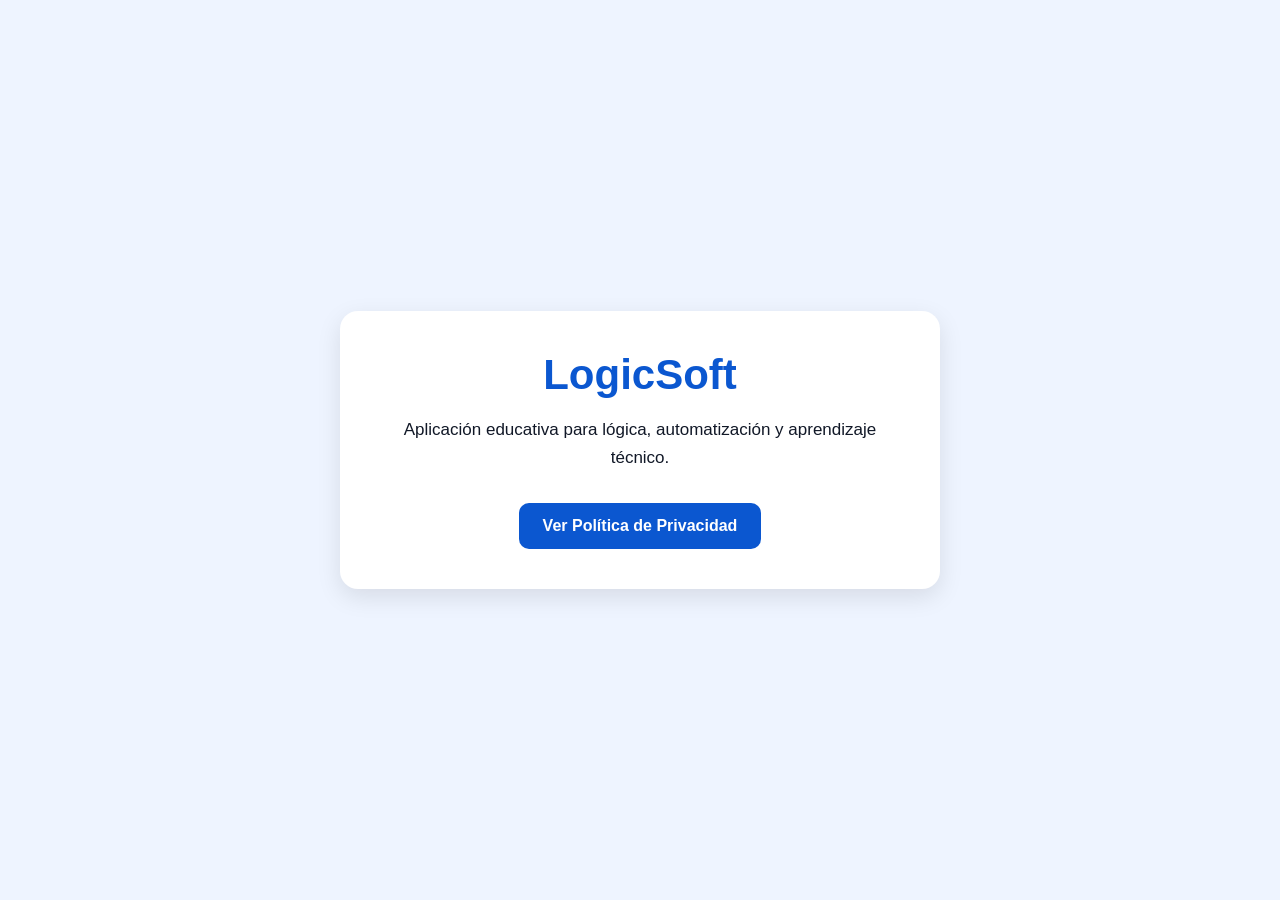
==== commit a8a06233: "Add files via upload" ====
--- a/index.html
+++ b/index.html
@@ -1,212 +1,21 @@
 <!DOCTYPE html>
 <html lang="es">
 <head>
-<meta charset="UTF-8">
-<meta name="viewport" content="width=device-width, initial-scale=1.0, viewport-fit=cover">
-<title>Pasir Editor</title>
-<link rel="manifest" href="manifest.json">
-<meta name="theme-color" content="#2563eb">
-<meta name="mobile-web-app-capable" content="yes">
-<meta name="apple-mobile-web-app-capable" content="yes">
-<meta name="apple-mobile-web-app-status-bar-style" content="black-translucent">
-<meta name="application-name" content="Pasir Editor">
-<meta name="apple-mobile-web-app-title" content="Pasir Editor">
-<link rel="stylesheet" href="style.css">
+  <meta charset="UTF-8" />
+  <meta name="viewport" content="width=device-width, initial-scale=1.0" />
+  <title>LogicSoft</title>
+  <style>
+    body{font-family:Arial, sans-serif;margin:0;background:#eef4ff;color:#111827;display:flex;align-items:center;justify-content:center;min-height:100vh;text-align:center}
+    .card{background:#fff;padding:40px;border-radius:18px;box-shadow:0 8px 25px rgba(0,0,0,.1);max-width:520px}
+    h1{color:#0b57d0;font-size:42px;margin:0 0 10px}p{font-size:17px;line-height:1.6}
+    a{display:inline-block;margin-top:15px;background:#0b57d0;color:#fff;text-decoration:none;padding:14px 24px;border-radius:10px;font-weight:bold}
+  </style>
 </head>
 <body>
-<div class="app">
-  <header class="topbar compact-topbar">
-    <div class="topbar-scroll compact-ribbon">
-      <div class="topbar-group main-group compact-group">
-        <button id="libraryBtn" type="button" title="Biblioteca EVC">📚 <span class="btn-text">Biblioteca</span> <span id="libraryCount">0</span></button>
-        <button id="newProjectBtn" type="button" title="Nuevo proyecto">＋ <span class="btn-text">Nuevo</span></button>
-        <button id="saveProjectBtn" title="Guardar proyecto .pasir">💾 <span class="btn-text">Guardar</span></button>
-        <button id="openProjectBtn" title="Abrir proyecto">📂 <span class="btn-text">Abrir</span></button>
-        <input id="projectInput" type="file" accept=".pasir,.evd,.json" hidden>
-      </div>
-
-      <div class="topbar-group compact-group quick-tools">
-        <button id="selectMode" class="active" title="Mover / seleccionar / pan en área vacía">↖ <span class="btn-text">Mover</span></button>
-        <button id="multiSelectBtn" type="button" title="Selección múltiple: toca varios elementos o cables">☑ <span class="btn-text">Multi</span></button>
-        <button id="wireMode" title="Conectar cable">⚡ <span class="btn-text">Cable</span></button>
-        <button id="undoBtn" type="button" title="Atrás / deshacer">↶</button>
-        <button id="redoBtn" type="button" title="Adelante / rehacer">↷</button>
-        <button id="deleteBtn" title="Eliminar selección">🗑️</button>
-        <button id="snapToggleBtn" type="button" class="active" title="Activar/desactivar Snap">🧲 <span class="btn-text">Snap</span></button>
-      </div>
-
-      <details class="topbar-menu">
-        <summary title="Herramientas de cable">⚡ <span>Cable</span></summary>
-        <div class="menu-panel wire-tools">
-          <label>Calibre
-            <select id="wireGaugeSelect">
-              <option value="0.5mm2">0.5 mm2</option>
-              <option value="1mm2" selected>1 mm2</option>
-              <option value="1.5mm2">1.5 mm2</option>
-              <option value="2.5mm2">2.5 mm2</option>
-              <option value="4mm2">4 mm2</option>
-              <option value="awg18">#18 AWG</option>
-              <option value="awg16">#16 AWG</option>
-              <option value="awg14">#14 AWG</option>
-              <option value="awg12">#12 AWG</option>
-            </select>
-          </label>
-          <label class="legacy-thickness"><input type="radio" name="wireThickness" value="thin" checked> Delgado</label>
-          <label class="legacy-thickness"><input type="radio" name="wireThickness" value="thick"> Grueso</label>
-          <label>Color cable
-            <select id="wireColorSelect">
-              <option value="#ffffff">Blanco</option>
-              <option value="#2563eb" selected>Azul</option>
-              <option value="#111827">Negro</option>
-              <option value="#ef4444">Rojo</option>
-              <option value="#8b5a2b">Marrón</option>
-              <option value="#38bdf8">Celeste</option>
-              <option value="#6b7280">Plomo</option>
-              <option value="green-yellow">Verde/Amarillo tierra</option>
-              <option value="custom">Personalizado</option>
-            </select>
-          </label>
-          <label class="custom-color">Color libre <input id="wireColorPicker" type="color" value="#2563eb"></label>
-          <label>Terminal
-            <select id="wireTerminalSelect">
-              <option value="dot">Punto / borne</option>
-              <option value="ring">Ojal</option>
-              <option value="ferrule" selected>Puntera / férula visible</option>
-              <option value="fork">Horquilla</option>
-              <option value="none">Sin terminal</option>
-            </select>
-          </label>
-          <label>Color terminal
-            <select id="terminalColorSelect">
-              <option value="#8b5a2b">Marrón</option>
-              <option value="#6b7280">Plomo</option>
-              <option value="#111827">Negro</option>
-              <option value="#2563eb" selected>Azul</option>
-              <option value="#ef4444">Rojo</option>
-              <option value="#facc15">Amarillo</option>
-              <option value="#f97316">Naranja</option>
-            </select>
-          </label>
-          <div class="menu-row">
-            <button id="wireFreeBtn" type="button" class="active">Libre</button>
-            <button id="wireOrthoBtn" type="button">90°</button>
-          </div>
-          <div class="menu-row">
-            <button id="applyWireStyleBtn">Aplicar</button>
-            <button id="addNodeBtn" type="button">+ Nodo</button>
-            <button id="delNodeBtn" type="button">- Nodo</button>
-            <button id="clearWires">Borrar todos</button>
-          </div>
-        </div>
-      </details>
-
-      <details class="topbar-menu">
-        <summary title="Capas y orden visual">🗂️ <span>Capas</span></summary>
-        <div class="menu-panel layer-tools">
-          <button id="layerFrontTopBtn" type="button">Traer al frente</button>
-          <button id="layerBackTopBtn" type="button">Enviar al fondo</button>
-          <button id="layerUpTopBtn" type="button">Subir capa</button>
-          <button id="layerDownTopBtn" type="button">Bajar capa</button>
-        </div>
-      </details>
-
-      <details class="topbar-menu">
-        <summary title="Etiquetas y rotulado">🏷️ <span>Etiquetas</span></summary>
-        <div class="menu-panel label-tools">
-          <button id="autoLabelWiresBtn" type="button">Numerar cables</button>
-          <button id="autoEndpointLabelsBtn" type="button">Rotular extremos</button>
-          <button id="autoDeviceRefsBtn" type="button">Numerar dispositivos</button>
-          <button id="toggleWireLabelsBtn" type="button" class="active">Etiquetas ON/OFF</button>
-        </div>
-      </details>
-
-      <details class="topbar-menu">
-        <summary title="Tablero y escala técnica">📐 <span>Tablero</span></summary>
-        <div class="menu-panel board-tools scale-tools wide-panel">
-          <label>1 mm = <input id="pxPerMmInput" type="number" min="0.2" max="20" step="0.1" value="4"> px</label>
-          <button id="applyScaleBtn" type="button">Aplicar escala</button>
-          <button id="unitToggleBtn" type="button" class="active">Medidas: mm</button>
-          <label>Ancho <input id="boardWidthMmInput" type="number" min="100" max="3000" step="10" value="800"> mm</label>
-          <label>Alto <input id="boardHeightMmInput" type="number" min="100" max="3000" step="10" value="1200"> mm</label>
-          <button id="applyBoardBtn" type="button">Aplicar tablero</button>
-          <button id="fitBoardBtn" type="button">Ajustar a pantalla</button>
-        </div>
-      </details>
-
-      <details class="topbar-menu">
-        <summary title="Documentación y exportación">📄 <span>Doc</span></summary>
-        <div class="menu-panel export-tools">
-          <button id="exportPdfBtn" type="button">Exportar PDF</button>
-          <button id="exportSvgBtn" type="button">Exportar SVG</button>
-          <button id="exportBomBtn" type="button">BOM CSV</button>
-        </div>
-      </details>
-
-      <div class="topbar-group compact-group view-tools">
-        <button id="zoomOutBtn" type="button" title="Alejar">−</button>
-        <button id="zoomResetBtn" type="button" title="Zoom 100%">100%</button>
-        <button id="zoomInBtn" type="button" title="Acercar">+</button>
-      </div>
-
-      <details class="topbar-menu">
-        <summary title="Simulación">▶️ <span>Sim</span></summary>
-        <div class="menu-panel">
-          <button id="simulateBtn" type="button">Simular</button>
-          <button id="clearSimBtn" type="button">Limpiar simulación</button>
-        </div>
-      </details>
-    </div>
-  </header>
-
-  <aside class="sidebar library-drawer" id="libraryDrawer">
-    <div class="drawer-header">
-      <div>
-        <h1>Biblioteca EVC</h1>
-        <p class="hint">Carga archivos o carpetas .evc. Toca un componente y luego toca el tablero para insertarlo.</p>
-      </div>
-      <button id="closeLibraryBtn" type="button" class="icon-btn">×</button>
-    </div>
-    <div class="library-load-actions">
-      <label class="file-load-button">Cargar EVC / ZIP<input id="evcInput" type="file" accept=".evc,.zip" multiple hidden></label>
-      <label class="file-load-button">Cargar carpeta<input id="evcFolderInput" type="file" accept=".evc" multiple webkitdirectory directory hidden></label>
-    </div>
-    <div class="hint small">Los componentes quedan guardados. Si cargas una carpeta, se ordenan según sus subcarpetas.</div>
-    <div id="libraryList" class="library-list"></div>
-  </aside>
-  <div id="drawerBackdrop" class="drawer-backdrop"></div>
-
-  <main class="workspace" id="workspace">
-    <div id="viewport">
-      <div id="boardBackground"></div>
-      <div id="canvas"></div>
-      <svg id="wires"></svg>
-    </div>
-
-    <aside class="inspector" id="inspector">
-      <div class="inspector-header"><span class="inspector-header-title">PROPIEDADES</span><button id="inspectorToggle" class="inspector-toggle" type="button" title="Contraer / expandir panel">▸</button></div>
-      <div id="inspectorContent" class="inspector-content">
-        <p class="muted">Selecciona un componente o un cable</p>
-      </div>
-    </aside>
-
-    <div class="status" id="status">Modo: mover</div>
-  </main>
-</div>
-  <div id="saveProjectModal" class="modal-backdrop" hidden>
-    <div class="modal-card" role="dialog" aria-modal="true" aria-labelledby="saveProjectTitle">
-      <h2 id="saveProjectTitle">Guardar proyecto Pasir</h2>
-      <p>Escribe el nombre del proyecto. Se guardará con extensión <strong>.pasir</strong>.</p>
-      <label>Nombre del archivo
-        <input id="projectNameInput" type="text" value="proyecto" autocomplete="off">
-      </label>
-      <div class="modal-actions">
-        <button id="cancelSaveProjectBtn" type="button" class="secondary">Cancelar</button>
-        <button id="confirmSaveProjectBtn" type="button">Guardar .pasir</button>
-      </div>
-    </div>
+  <div class="card">
+    <h1>LogicSoft</h1>
+    <p>Aplicación educativa para lógica, automatización y aprendizaje técnico.</p>
+    <a href="privacy.html">Ver Política de Privacidad</a>
   </div>
-
-<script src="jszip.min.js"></script>
-<script src="app.js"></script>
 </body>
 </html>
